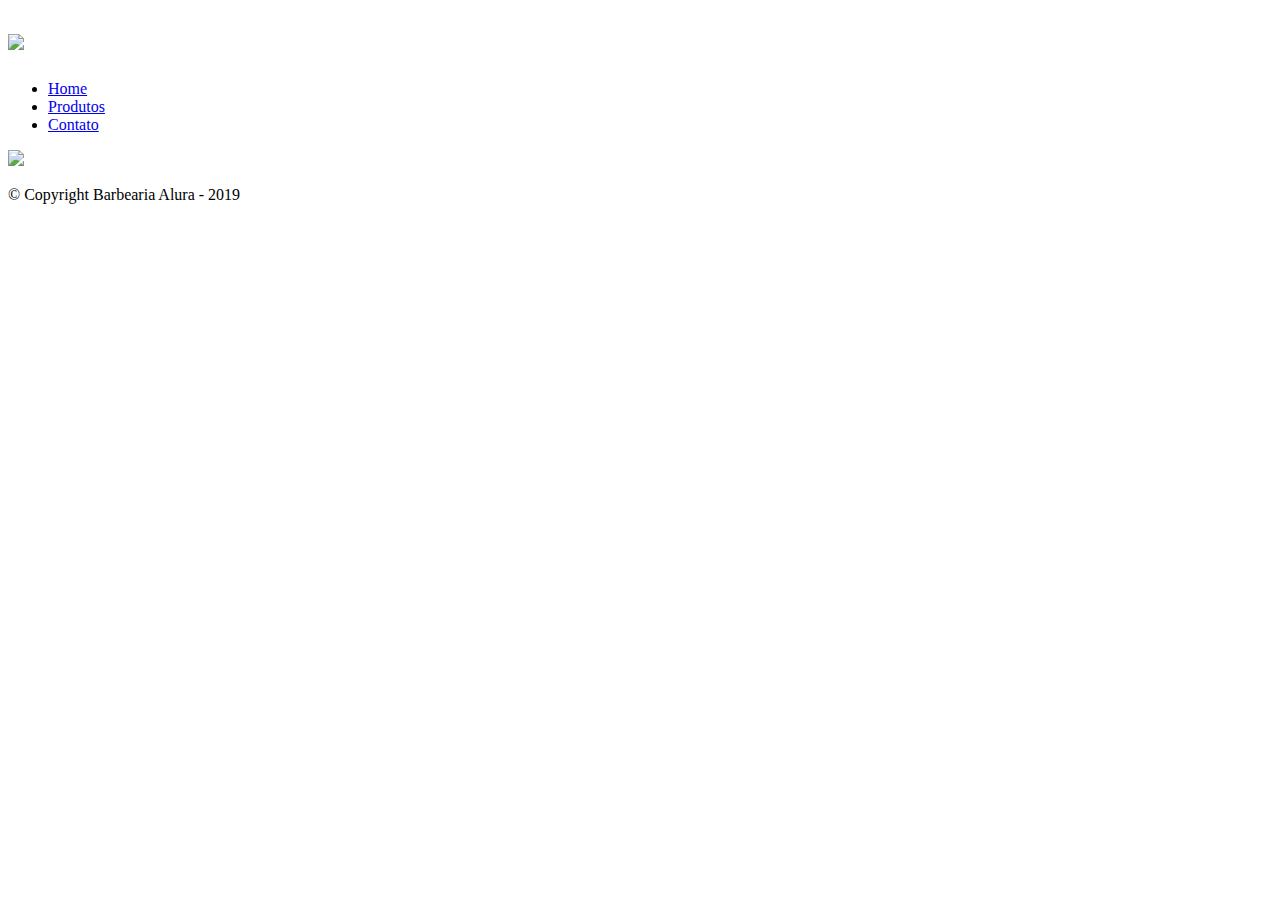
==== contato.html @ 6368e52f "Primeiro commit" ====
<!DOCTYPE html>
<html>
	<head>
		<meta charset="UTF-8">
		<title>Contato - Barbearia Alura</title>

		<link rel="stylesheet" href="reset.css">
		<link rel="stylesheet" href="style.css">
	</head>
	<body>
		<header>
			<div class="caixa">
				<h1><img src="logo.png"></h1>

				<nav>
					<ul>
						<li><a href="index.html">Home</a></li>
						<li><a href="produtos.html">Produtos</a></li>
						<li><a href="contato.html">Contato</a></li>
					</ul>
				</nav>
			</div>
		</header>

		<footer>
			<img src="logo-branco.png">
			<p class="copyright">&copy; Copyright Barbearia Alura - 2019</p>
		</footer>
	</body>
</html>
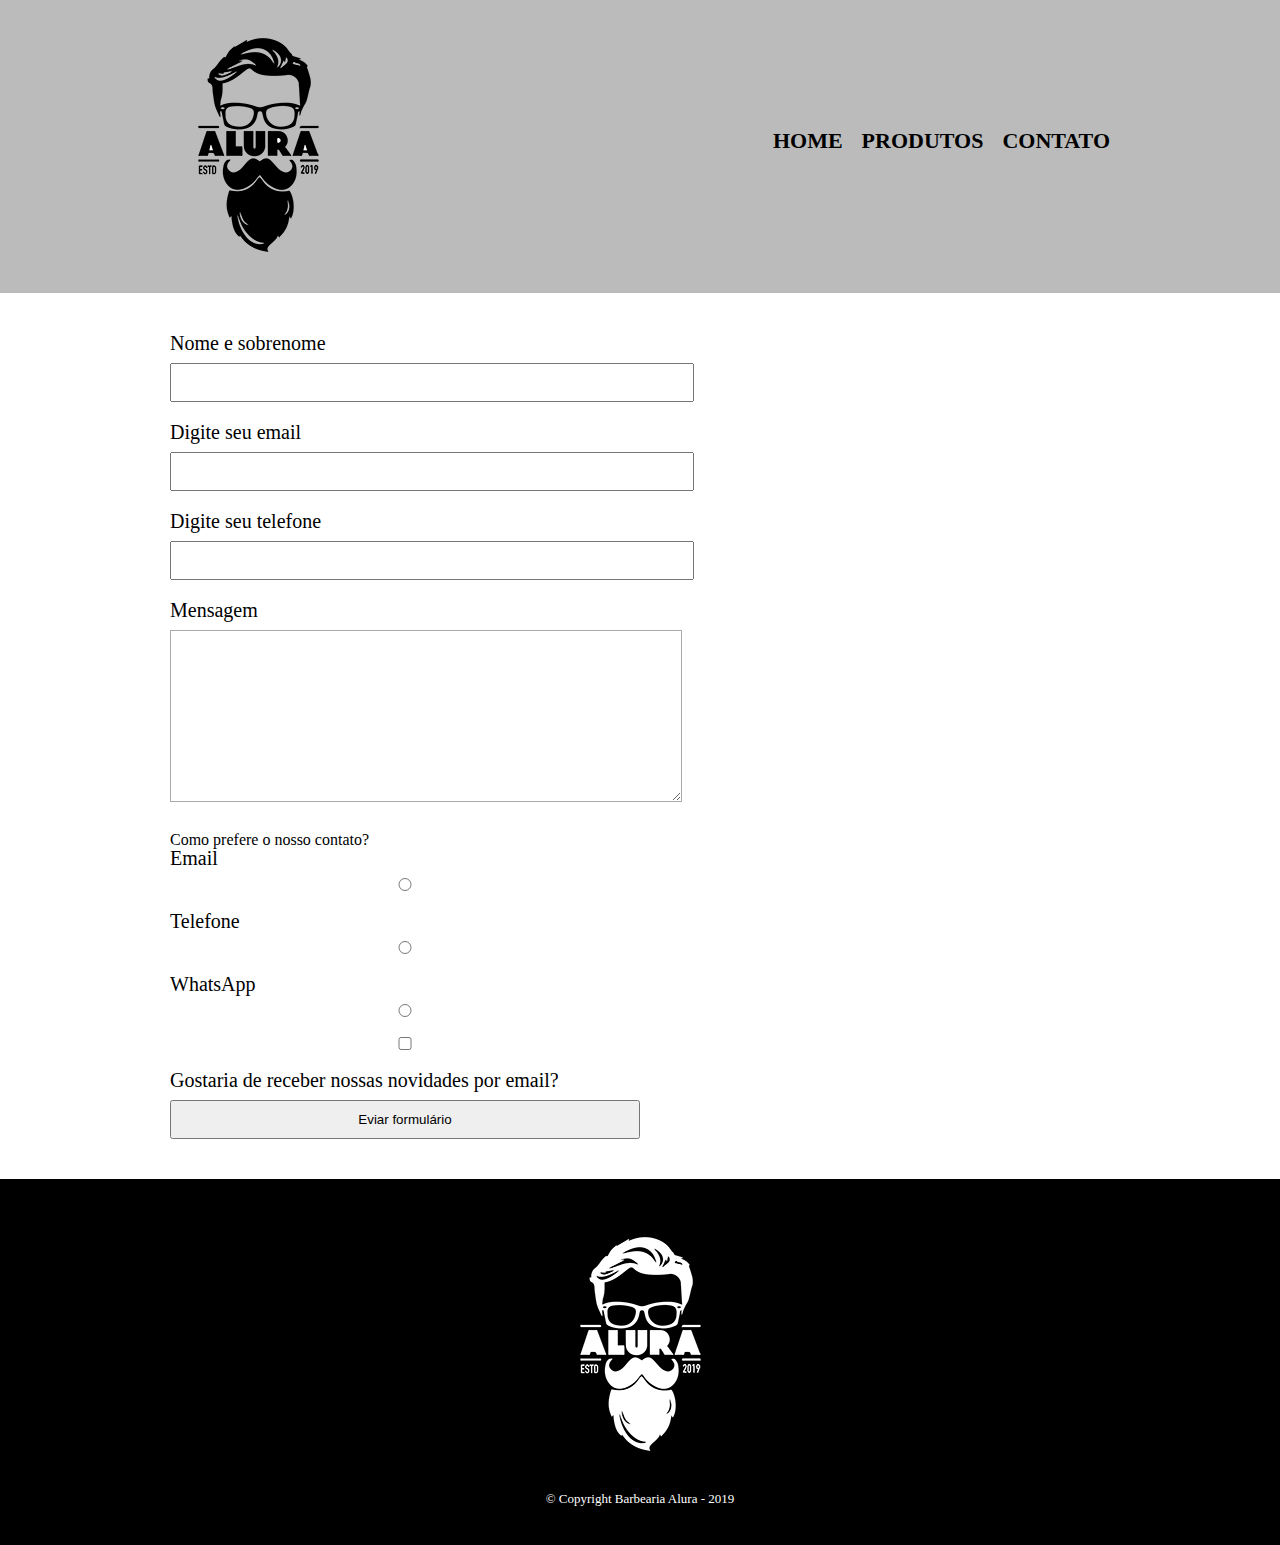
==== commit f5b73b8d: "Alteracoes no css da pasta contatos e produtos" ====
--- a/contato.html
+++ b/contato.html
@@ -4,13 +4,13 @@
 		<meta charset="UTF-8">
 		<title>Contato - Barbearia Alura</title>
 
-		<link rel="stylesheet" href="reset.css">
-		<link rel="stylesheet" href="style.css">
+		<link rel="stylesheet" href="./src/css/reset.css">
+		<link rel="stylesheet" href="./src/css/style.css">
 	</head>
 	<body>
 		<header>
 			<div class="caixa">
-				<h1><img src="logo.png"></h1>
+				<h1><img src="./src/imagens/logo.png"></h1>
 
 				<nav>
 					<ul>
@@ -22,8 +22,38 @@
 			</div>
 		</header>
 
+			<main>
+				<form>
+					<label for="fullname">Nome e sobrenome</label>
+					<input type="text" id="fullname"/>
+
+					<label for="email">Digite seu email</label>
+					<input type="text" id="email">
+
+					<label for="tel">Digite seu telefone</label>
+					<input type="tel">
+
+					<label for="msg">Mensagem</label>
+					<textarea cols="30" rows="10" id="msg"></textarea>
+
+					<div class="form-div">
+					<p>Como prefere o nosso contato?</p>
+					<label for="radio-email">Email</label>
+					<input type="radio" name='btn-radio' value="email" id="radio-email">
+					<label for="radio-tel">Telefone</label>
+					<input type="radio" name='btn-radio' value="telefone" id="radio-tel">
+					<label for="radio-wpp">WhatsApp</label>
+					<input type="radio" name='btn-radio'  value="wpp" id="radio-wpp">
+					</div>
+
+					<label><input type="checkbox"> Gostaria de receber nossas novidades por email?</label>
+					
+					<input type="submit" value="Eviar formulário">
+				</form>
+			</main>
+
 		<footer>
-			<img src="logo-branco.png">
+			<img src="./src/imagens/logo-branco.png">
 			<p class="copyright">&copy; Copyright Barbearia Alura - 2019</p>
 		</footer>
 	</body>
--- a/src/css/style.css
+++ b/src/css/style.css
@@ -0,0 +1,184 @@
+header {
+	background: #BBBBBB;
+	padding: 20px 0;
+}
+
+.caixa {
+	position: relative;
+	width: 940px;
+	margin: 0 auto;
+}
+
+nav {
+	position: absolute;
+	top: 110px;
+	right: 0;
+}
+
+nav li {
+	display: inline;
+	margin: 0 0 0 15px;
+}
+
+nav a {
+	text-transform: uppercase;
+	color: #000000;
+	font-weight: bold;
+	font-size: 22px;
+	text-decoration: none;
+}
+
+nav a:hover {
+	color: #C78C19;
+	text-decoration: underline;
+}
+
+.produtos {
+	width: 940px;
+	margin: 0 auto;
+	padding: 50px 0;
+}
+
+.produtos li {
+	display: inline-block;
+	text-align: center;
+	width: 30%;
+	vertical-align: top;
+	margin: 0 1.5%;
+	padding: 30px 20px;
+	box-sizing: border-box;
+	border: 2px solid #000000;
+	border-radius: 10px;
+}
+
+.produtos li:hover {
+	border-color: #C78C19;
+}
+
+.produtos li:active {
+	border-color: #088C19;	
+}
+
+.produtos li:hover h2 {
+	font-size: 34px;
+}
+
+.produtos h2 {
+	font-size: 30px;
+	font-weight: bold;
+}
+
+.produto-descricao {
+	font-size: 18px;
+}
+
+.produto-preco {
+	font-size: 22px;
+	font-weight: bold;
+	margin-top: 10px;
+}
+
+footer {
+	text-align: center;
+	background: url("bg.jpg");
+	padding: 40px 0;
+}
+
+.copyright {
+	color: #FFFFFF;
+	font-size: 13px;
+	margin: 20px 0 0;
+}
+
+/* Página de contato */
+.contato {
+	width: 940px;
+	margin: 40px auto;
+}
+
+.contato label, .input-group legend {
+	display: block;
+	margin: 0 0 5px;
+	font-size: 20px;
+}
+
+.campo-padrao, textarea {
+	display: block;
+	margin: 0 0 30px;
+	padding: 10px 20px;
+	width: 50%;
+	border: 1px solid #aaa;
+}
+
+.input-group {
+	margin: 0 0 20px;
+}
+
+.newsletter {
+	margin: 0 0 20px;
+}
+
+.botao {
+	margin: 20px 0 0;
+	width: 30%;
+	padding: 10px 20px;
+	font-size: 24px;
+	display: inline-block;
+	background: orange;
+	color: white;
+	border: none;
+	border-radius: 5px;
+	transition: 1s;
+}
+
+.botao:hover {
+	cursor: pointer;
+	transform: scale(1.2);	
+}
+
+.funcionamento {
+	width: 940px;
+	margin: 0 auto 40px;
+}
+
+table {
+	margin: 10px 0 0;
+}
+
+th  {
+	background: #777777;
+	color: #FFFFFF;
+}
+
+
+td, th {
+	border: 1px solid #000000;
+	padding: 5px 20px;
+}
+
+footer{
+	background-color: #000000;
+}
+
+main{
+	width: 940px;
+	margin: 0 auto;
+}
+
+form{
+	margin: 40px 0;
+}
+
+form label{
+	display: block;
+	font-size: 20px;
+	margin: 0 0 10px;
+}
+
+form input{
+	display: block;
+	margin: 0 0 20px;
+	padding: 10px 25px;
+	width: 50%;
+}
+
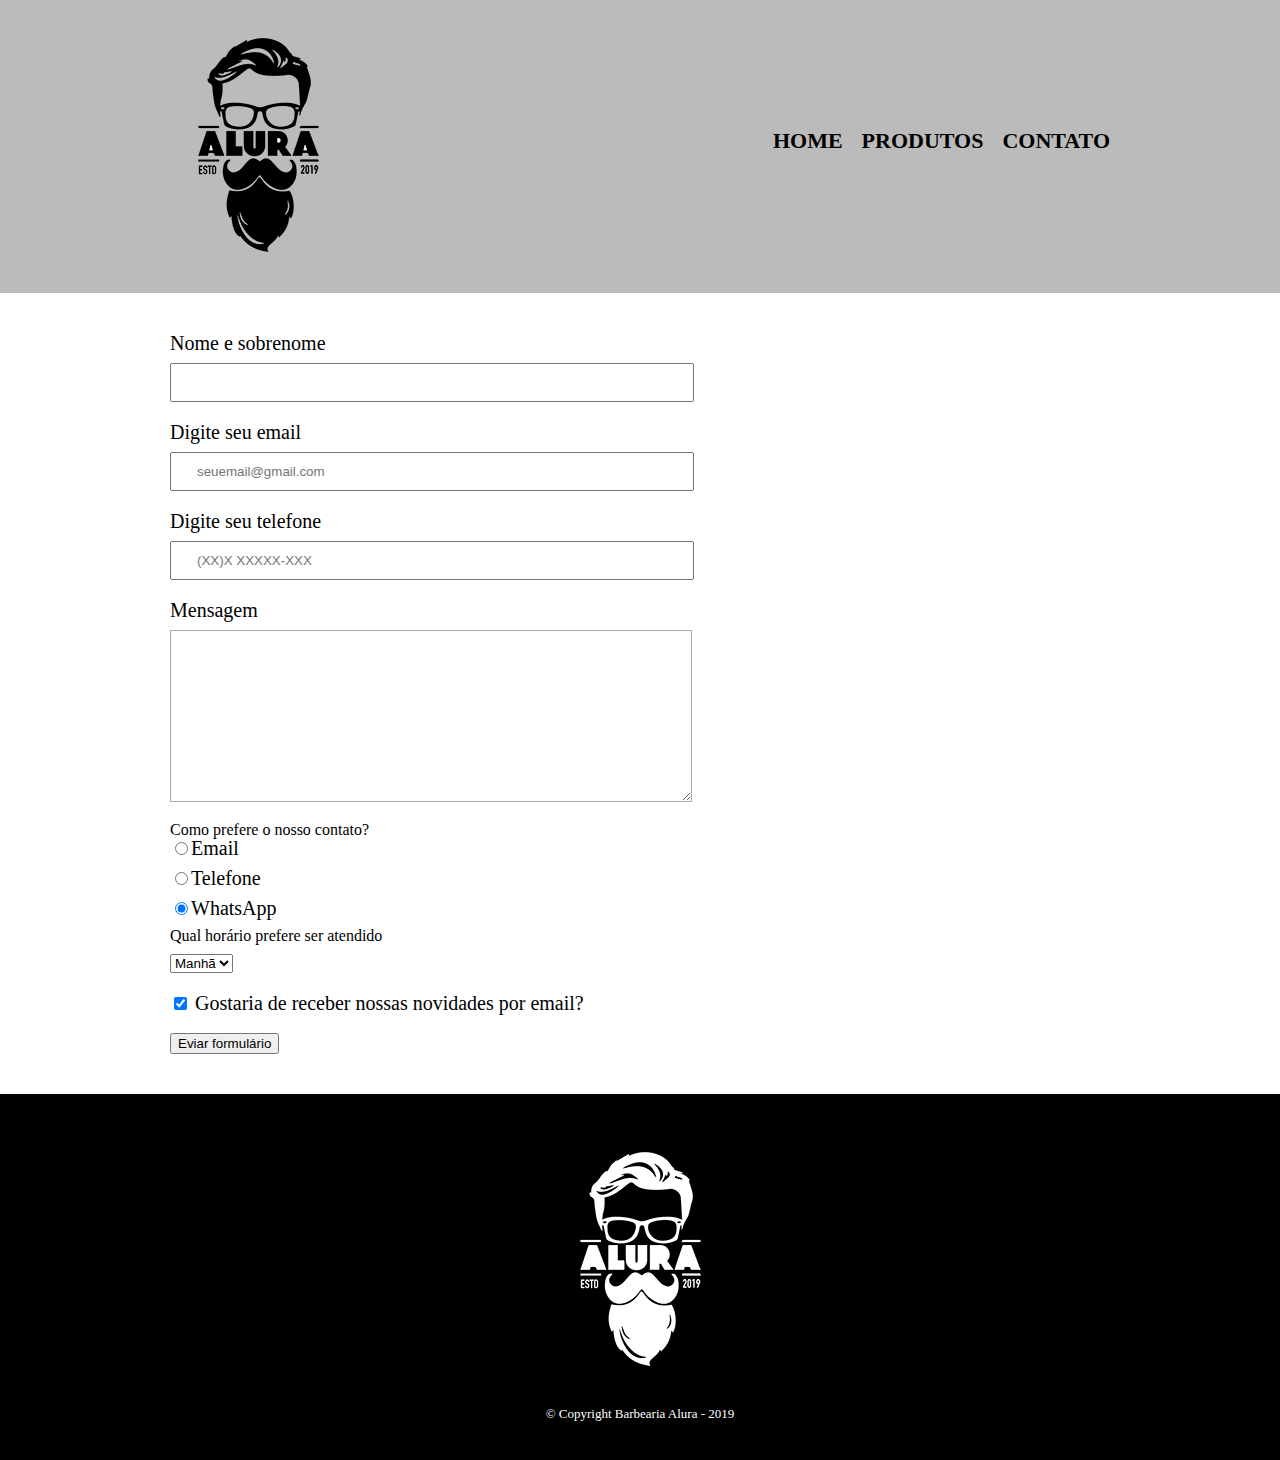
==== commit 302411d4: "Elementos de acessibilidade adicionado" ====
--- a/contato.html
+++ b/contato.html
@@ -10,7 +10,7 @@
 	<body>
 		<header>
 			<div class="caixa">
-				<h1><img src="./src/imagens/logo.png"></h1>
+				<h1><img src="./src/imagens/logo.png" alt="logo da barbearia alura"></h1>
 
 				<nav>
 					<ul>
@@ -25,35 +25,43 @@
 			<main>
 				<form>
 					<label for="fullname">Nome e sobrenome</label>
-					<input type="text" id="fullname"/>
+					<input type="text" id="fullname" class="input-padrao" required/>
 
 					<label for="email">Digite seu email</label>
-					<input type="text" id="email">
+					<input type="email" id="email" class="input-padrao" placeholder="seuemail@gmail.com" required/>
 
 					<label for="tel">Digite seu telefone</label>
-					<input type="tel">
+					<input type="tel" class="input-padrao" placeholder='(XX)X XXXXX-XXX' required/>
 
 					<label for="msg">Mensagem</label>
-					<textarea cols="30" rows="10" id="msg"></textarea>
+					<textarea cols="30" rows="10" id="msg" class="input-padrao" required></textarea>
 
-					<div class="form-div">
-					<p>Como prefere o nosso contato?</p>
-					<label for="radio-email">Email</label>
-					<input type="radio" name='btn-radio' value="email" id="radio-email">
-					<label for="radio-tel">Telefone</label>
-					<input type="radio" name='btn-radio' value="telefone" id="radio-tel">
-					<label for="radio-wpp">WhatsApp</label>
-					<input type="radio" name='btn-radio'  value="wpp" id="radio-wpp">
-					</div>
+					<fieldset class="form-div">
+					<legend>Como prefere o nosso contato?</legend>
+					<label for="radio-email"><input type="radio" name='btn-radio' value="email" id="radio-email">Email</label>
+					
+					<label for="radio-tel"><input type="radio" name='btn-radio' value="telefone" id="radio-tel">Telefone</label>
+					
+					<label for="radio-wpp"><input type="radio" name='btn-radio' checked value="wpp" id="radio-wpp">WhatsApp</label>
+					</fieldset>
+					
+					<fieldset>
+					<legend>Qual horário prefere ser atendido</p></legend>
+					<select>
+						<option>Manhã</option>
+						<option value="">Tarde</option>
+						<option value="">Noite</option>
+					</select>
+					</fieldset>
 
-					<label><input type="checkbox"> Gostaria de receber nossas novidades por email?</label>
+					<label class="check"><input type="checkbox" checked> Gostaria de receber nossas novidades por email?</label>
 					
 					<input type="submit" value="Eviar formulário">
 				</form>
 			</main>
 
 		<footer>
-			<img src="./src/imagens/logo-branco.png">
+			<img src="./src/imagens/logo-branco.png" alt="logo da barbearia alura">
 			<p class="copyright">&copy; Copyright Barbearia Alura - 2019</p>
 		</footer>
 	</body>
--- a/src/css/style.css
+++ b/src/css/style.css
@@ -169,16 +169,20 @@
 	margin: 40px 0;
 }
 
-form label{
+form label, form p{
 	display: block;
 	font-size: 20px;
 	margin: 0 0 10px;
 }
 
-form input{
+.input-padrao{
 	display: block;
 	margin: 0 0 20px;
 	padding: 10px 25px;
 	width: 50%;
 }
 
+.check{
+	margin: 20px 0;
+}
+
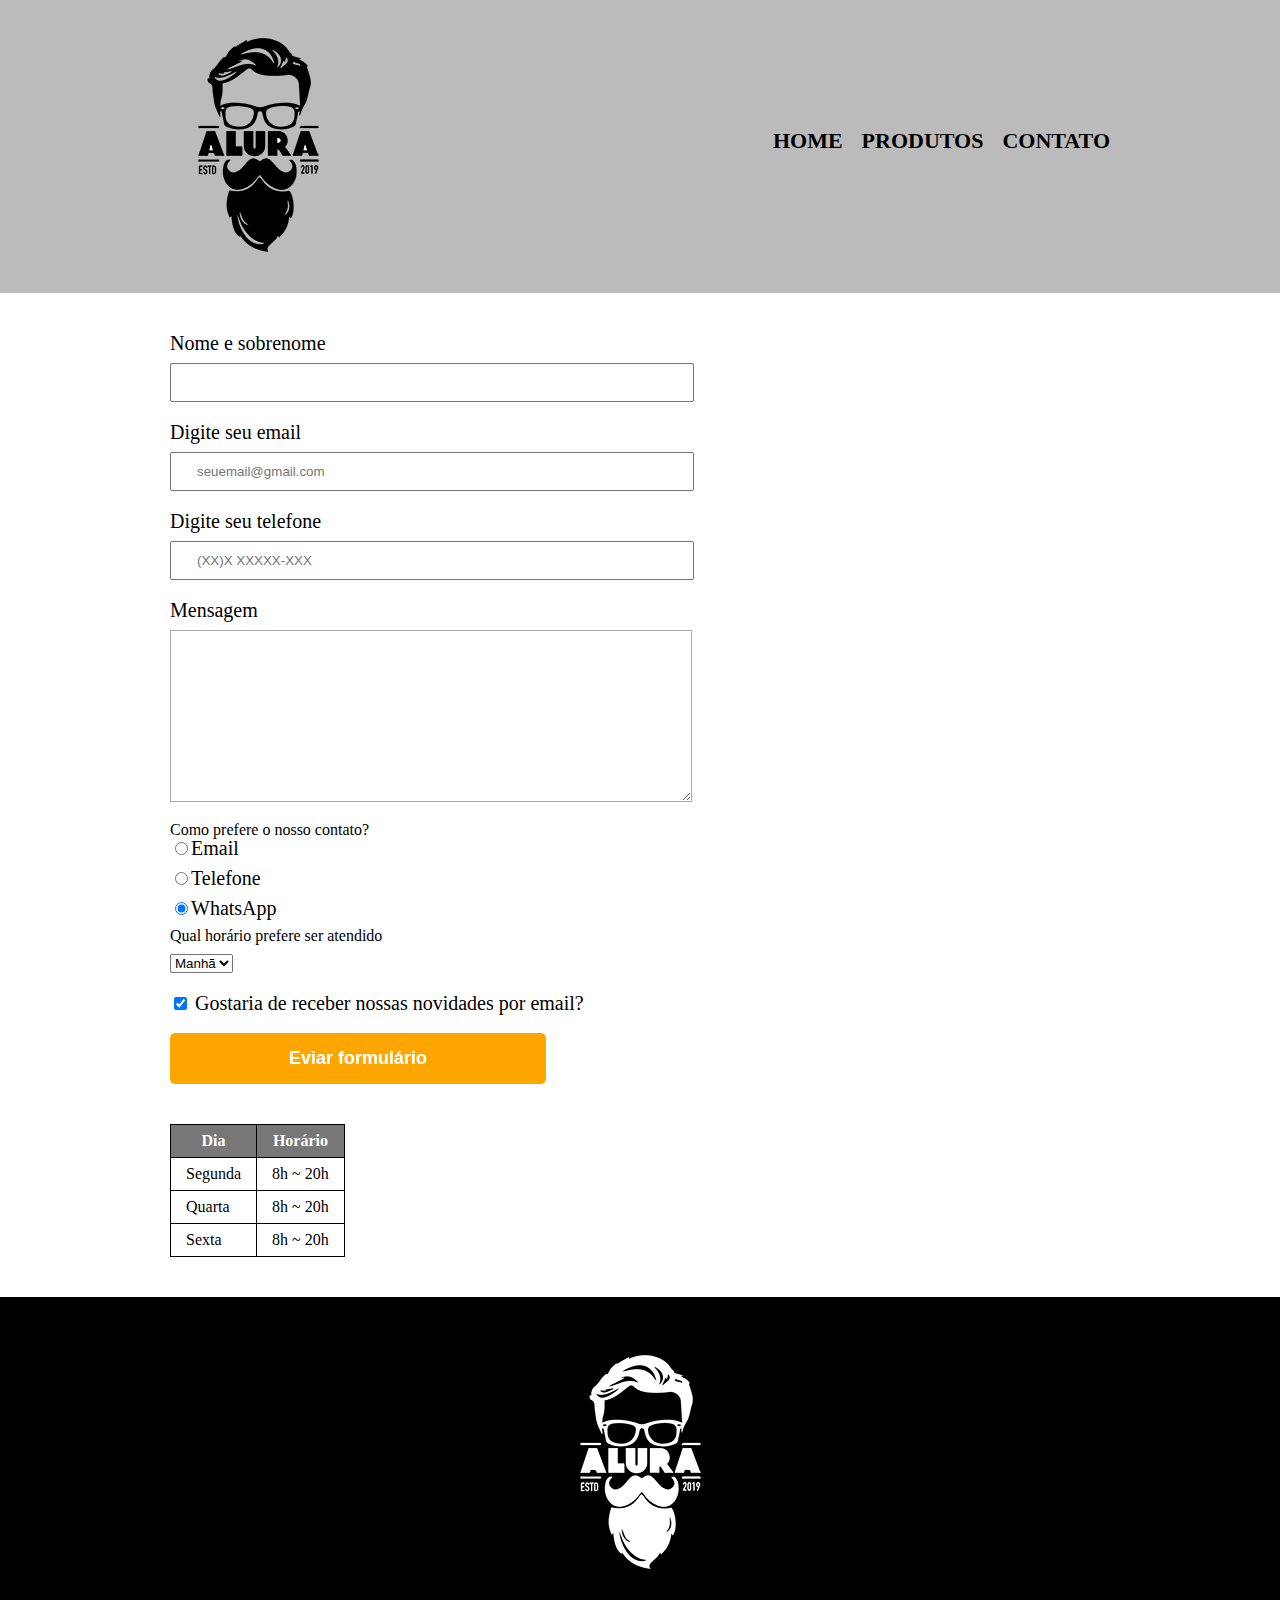
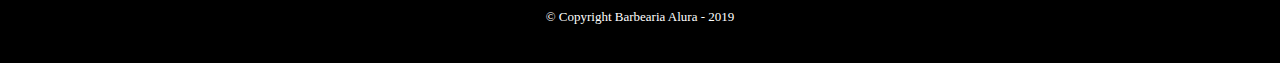
==== commit 905c7086: "Alterações de estilo no botão do formulário e criação do readme" ====
--- a/contato.html
+++ b/contato.html
@@ -56,8 +56,31 @@
 
 					<label class="check"><input type="checkbox" checked> Gostaria de receber nossas novidades por email?</label>
 					
-					<input type="submit" value="Eviar formulário">
+					<input type="submit" value="Eviar formulário" class="enviar">
 				</form>
+
+				<table>
+					<thead>
+						<tr>
+							<th>Dia</th>
+							<th>Horário</th>
+						</tr>
+					</thead>
+					<tbody>
+						<tr>
+							<td>Segunda</td>
+							<td>8h ~ 20h</td>
+						</tr>
+						<tr>
+							<td>Quarta</td>
+							<td>8h ~ 20h</td>
+						</tr>
+						<tr>
+							<td>Sexta</td>
+							<td>8h ~ 20h</td>
+						</tr>
+					</tbody>
+				</table>
 			</main>
 
 		<footer>
--- a/src/css/style.css
+++ b/src/css/style.css
@@ -186,3 +186,36 @@
 	margin: 20px 0;
 }
 
+.enviar{
+	width: 40%;
+	padding: 15px 0;
+	background-color: orange;
+	color: white;
+	font-weight: bold;
+	font-size: 18px;
+	border: none;
+	border-radius: 5px;
+	transition: 1s all;
+	cursor: pointer;
+}
+
+.enviar:hover{
+	background-color: green;
+	transform: scale(1.2);
+}
+
+table{
+	margin: 20px 0 40px;
+}
+
+thead{
+	background-color: #777777;
+	color: #FFFFFF;
+	font-weight: bold;
+}
+
+td, th{
+	border: 1px solid #000000;
+	padding: 8px 15px;
+}
+
